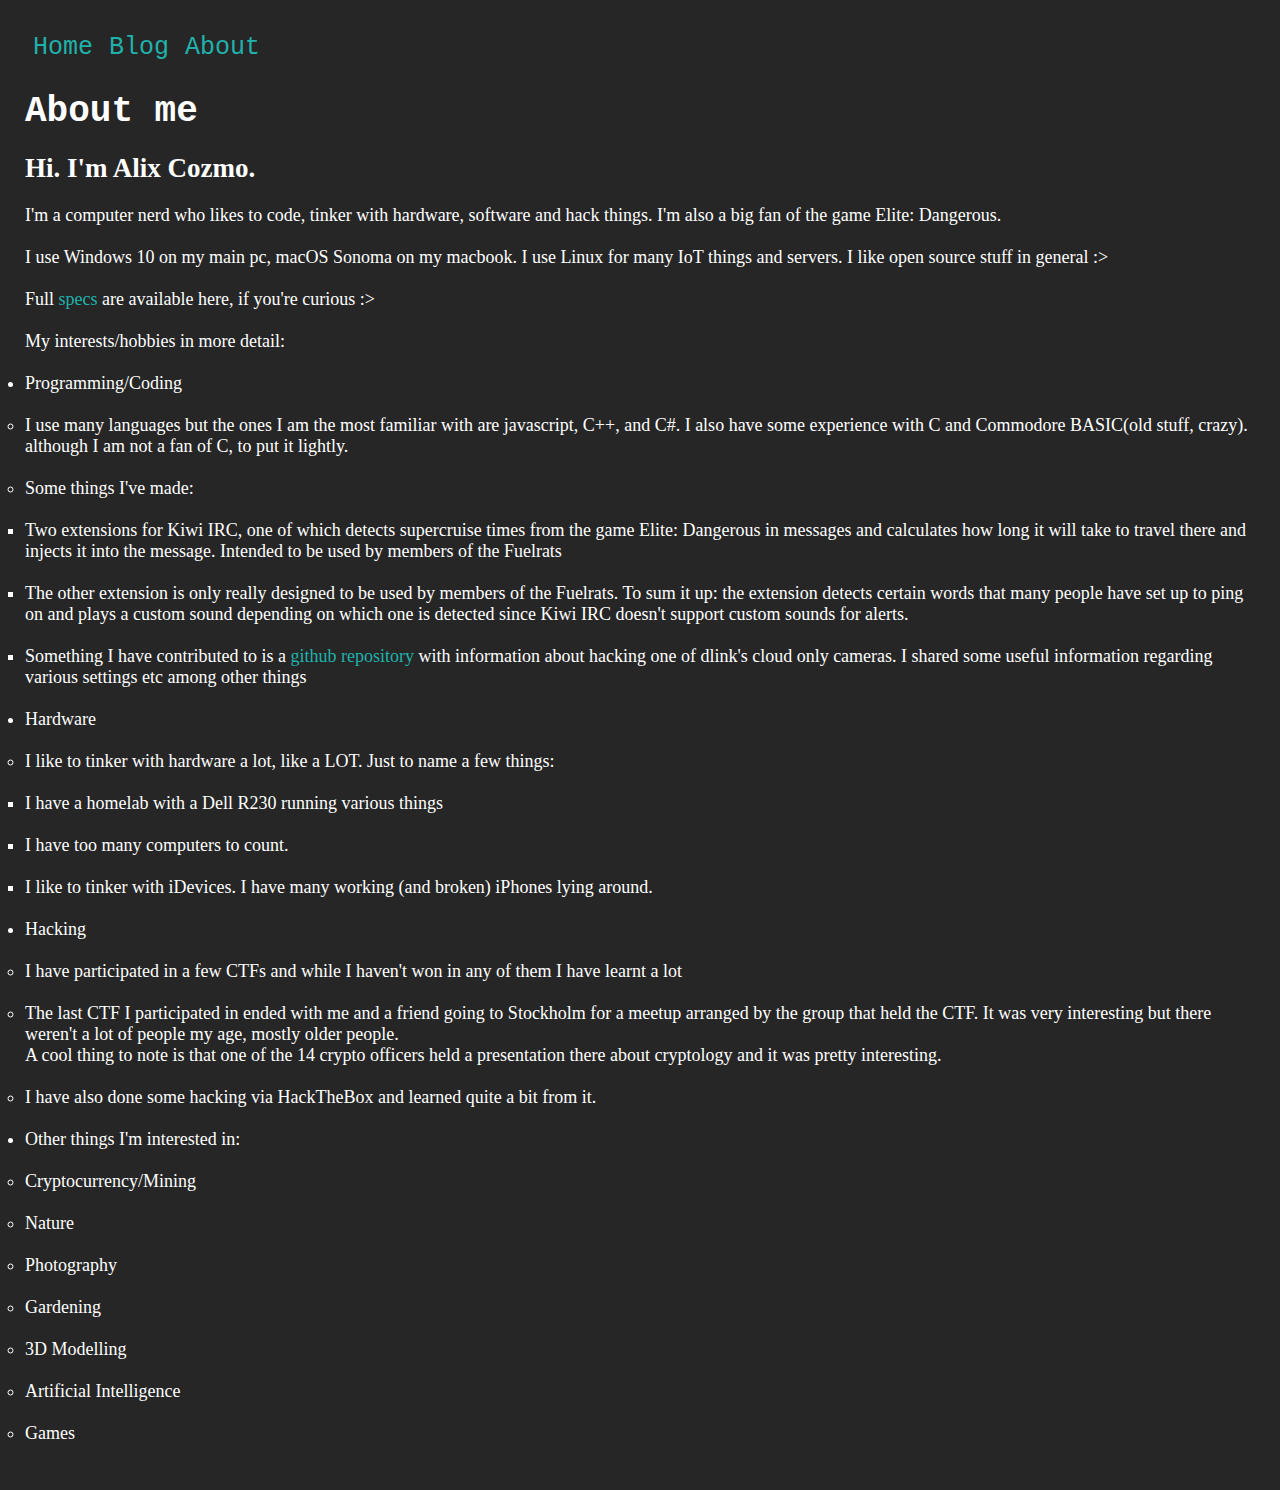
==== about.html @ 7b61ffe6 "Update about.html" ====
<!DOCTYPE html>
<link rel="stylesheet" href="style.css">
<style>
    body {
        padding: 25px;
        background-color: #262626;
        color: #FFFFFF;
        font-size: 18px;
    }

    ul1 {
        list-style-type: none;
        margin: 0;
        padding: 0;
    }


    li1 {
        float: left;
    }

    a {
        display: inline-block;
        color: rgba(255, 255, 255, 0.8);
        background: #3085d6;
        transition: 0.5s;
    }
    .p3 {
        font-family: "Lucida Console", "Courier New", monospace;
    }
    a:link {
        color: lightseagreen;
        background-color: transparent;
        text-decoration: none;
    }
    a:visited {
        color: lightseagreen;
        background-color: transparent;
        text-decoration: none;
    }
    a:hover {
        color: black;
        background-color: transparent;
        text-decoration: underline;
        color: white;
        text-shadow: 0 5px 15px #afe0f5;
    }
</style>
<html>
<body>
<ul1>
  <li style="float: left; font-size: 25px;"<p class="p3"><a href="index.html" style="text-decoration:none; display: block; padding: 8px;">Home</a></li></p>
  <li style="float: left; font-size: 25px;"<p class="p3"><a href="blog.html" style="text-decoration:none; display: block; padding: 8px;">Blog</a></li></p>
  <li style="float: left; font-size: 25px;"<p class="p3"><a href="about.html" style="text-decoration:none; display: block; padding: 8px;">About</a></li></p>
</ul1>
</div>
<br>
<h1 class="p3">About me</h1>
<br>
<h2>Hi. I'm Alix Cozmo.</h2>
<br>
<p>I'm a computer nerd who likes to code, tinker with hardware, software and hack things. I'm also a big fan of the game Elite: Dangerous.</p>
<br>
<p>I use Windows 10 on my main pc, macOS Sonoma on my macbook. I use Linux for many IoT things and servers. I like open source stuff in general :></p>
<br>
<p>Full <a href="specs.html">specs</a> are available here, if you're curious :></p>
<br>
<p>My interests/hobbies in more detail:</p>
<br>
<ul>
    <li>Programming/Coding</li>
    <br>
    <ul>
        <li>I use many languages but the ones I am the most familiar with are javascript, C++, and C#. I also have some experience with C and Commodore BASIC(old stuff, crazy). although I am not a fan of C, to put it lightly.</li>
      <br>

      <li>Some things I've made:</li>
      <ul>
          <br>
          <li>Two extensions for Kiwi IRC, one of which detects supercruise times from the game Elite: Dangerous in messages and calculates how long it will take to travel there and injects it into the message. Intended to be used by members of the Fuelrats</li>
          <br>
          <li>The other extension is only really designed to be used by members of the Fuelrats. To sum it up: the extension detects certain words that many people have set up to ping on and plays a custom sound depending on which one is detected since Kiwi IRC doesn't support custom sounds for alerts.</li>
          <br>

          <li>Something I have contributed to is a <a href="https://github.com/mouldybread/DCS-6100LH">github repository</a> with information about hacking one of dlink's cloud only cameras. I shared some useful information regarding various settings etc among other things</li>
          <br>
      </ul>
    </ul>


<li>Hardware</li>
<br>
    <ul>
        <li>I like to tinker with hardware a lot, like a LOT.  Just to name a few things:</li>
        <br>
        <ul>
            <li>I have a homelab with a Dell R230 running various things</li>
            <br>
            <li>I have too many computers to count.</li>
            <br>
            <li>I like to tinker with iDevices. I have many working (and broken) iPhones lying around.</li>
        </ul>
    </ul>
<br>
<li>Hacking</li>
<br>
    <ul>
        <li>I have participated in a few CTFs and while I haven't won in any of them I have learnt a lot</li>
        <br>
        <li>The last CTF I participated in ended with me and a friend going to Stockholm for a meetup arranged by the group that held the CTF. It was very interesting but there weren't a lot of people my age, mostly older people.<br>
        A cool thing to note is that one of the 14 crypto officers held a presentation there about cryptology and it was pretty interesting.</li>
        <br>
        <li>I have also done some hacking via HackTheBox and learned quite a bit from it.</li>
    </ul>
<br>
<li>Other things I'm interested in:</li>
<ul>
    <br>
    <li>Cryptocurrency/Mining</li>
    <br>
    <li>Nature</li>
    <br>
    <li>Photography</li>
    <br>
    <li>Gardening</li>
    <br>
    <li>3D Modelling</li>
    <br>
    <li>Artificial Intelligence</li>
    <br>
    <li>Games</li>
    <br>
</html>
---- style.css ----
* {
  padding: 0;
  margin: 0;
  box-sizing: border-box;
}
body {
  min-height: 100vh;
  display: flex;
  flex-direction: column;
  /*align-items: center;*/
  /*justify-content: center;*/
}
.FUCK {
    margin: auto;
    width: 70%;
    padding: 10px;
}
button {
    background-image: linear-gradient(to right, #9309ae 0%, #6607b6 51%, #9309ae 100%)
}
button2 {
    background-image: linear-gradient(#9309ae 0%, #6607b6 51%, #9309ae 100%)
}
button {
    margin: 10px;
    padding: 15px 45px;
    text-align: center;
    transition: 0.8s;
    color: #FFFFFF;
    box-shadow: 0 0 20px #9309ae;
    border-radius: 10px;
    border: 1px solid #99939300;
    vertical-align: top;
}
button2 {
    margin: 10px;
    padding: 15px 45px;
    text-align: center;
    transition: 0.8s;
    background-size: 200% auto;
    color: #FFFFFF;
    box-shadow: 0 0 20px #9309ae;
    border-radius: 10px;
    border: 1px solid #99939300;
    vertical-align: top;
}
button:hover {
    background-position: right center; /* change the direction of the change here*/
    color: #FFFFFF;
    text-shadow: 0 0 15px #ffffff;
    box-shadow: 0 0 20px #9f42ed;
}
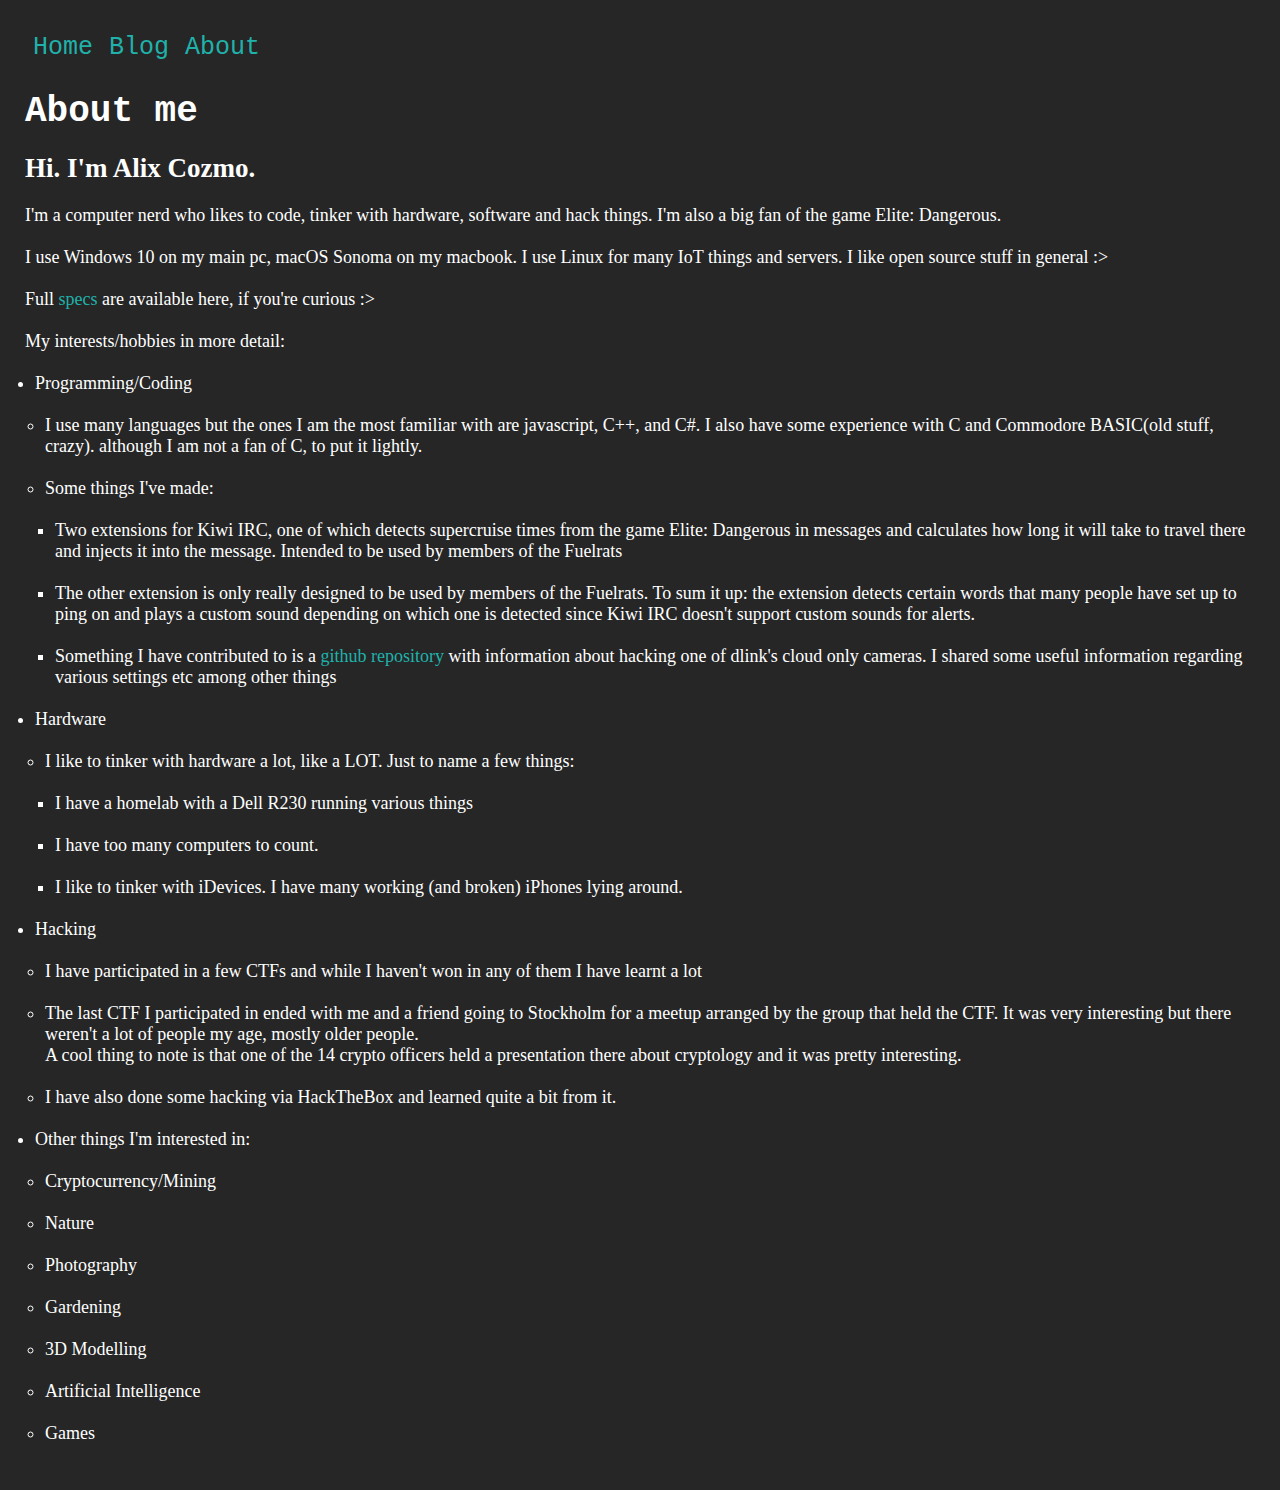
==== commit b841431f: "Add files via upload" ====
--- a/about.html
+++ b/about.html
@@ -14,10 +14,10 @@
         padding: 0;
     }
 
+    ul {
+        padding-left: 10px;
+    }   
 
-    li1 {
-        float: left;
-    }
 
     a {
         display: inline-block;
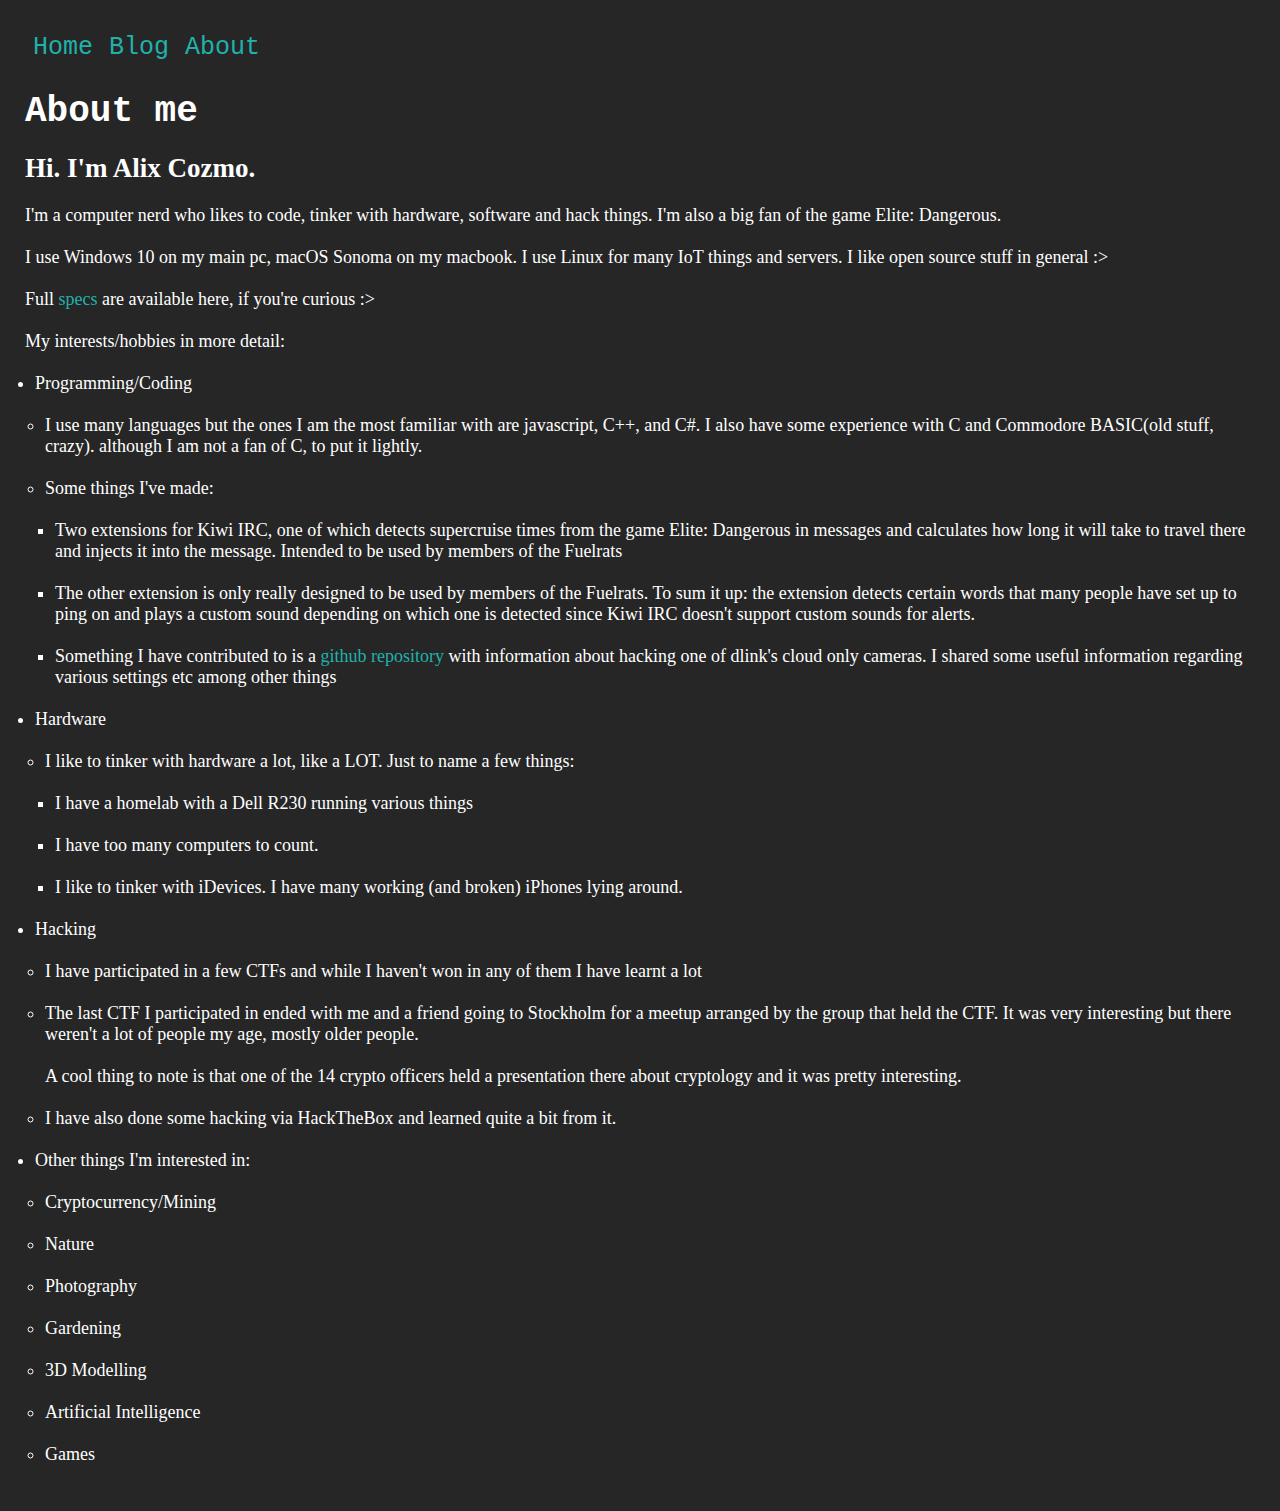
==== commit 16df3af7: "Add files via upload" ====
--- a/about.html
+++ b/about.html
@@ -107,7 +107,7 @@
     <ul>
         <li>I have participated in a few CTFs and while I haven't won in any of them I have learnt a lot</li>
         <br>
-        <li>The last CTF I participated in ended with me and a friend going to Stockholm for a meetup arranged by the group that held the CTF. It was very interesting but there weren't a lot of people my age, mostly older people.<br>
+        <li>The last CTF I participated in ended with me and a friend going to Stockholm for a meetup arranged by the group that held the CTF. It was very interesting but there weren't a lot of people my age, mostly older people.<br><br>
         A cool thing to note is that one of the 14 crypto officers held a presentation there about cryptology and it was pretty interesting.</li>
         <br>
         <li>I have also done some hacking via HackTheBox and learned quite a bit from it.</li>
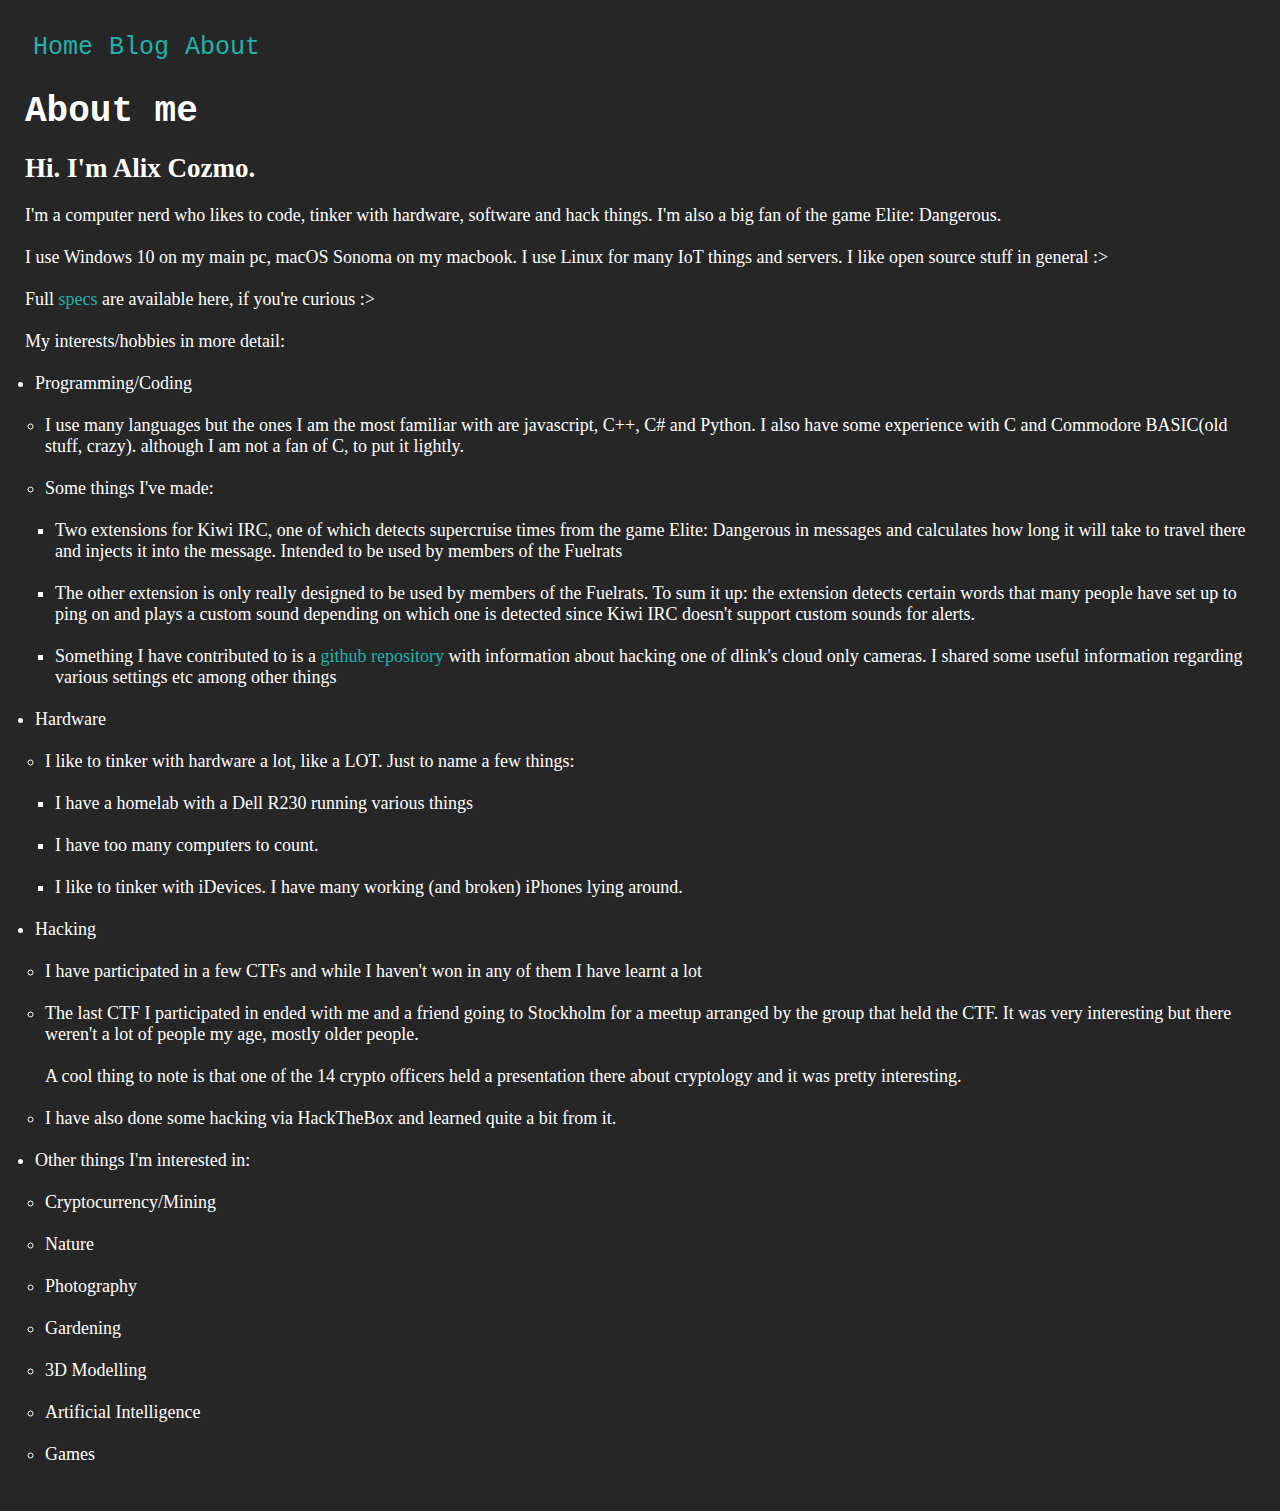
==== commit e3f4ecf5: "Add files via upload" ====
--- a/about.html
+++ b/about.html
@@ -71,7 +71,7 @@
     <li>Programming/Coding</li>
     <br>
     <ul>
-        <li>I use many languages but the ones I am the most familiar with are javascript, C++, and C#. I also have some experience with C and Commodore BASIC(old stuff, crazy). although I am not a fan of C, to put it lightly.</li>
+        <li>I use many languages but the ones I am the most familiar with are javascript, C++, C# and Python. I also have some experience with C and Commodore BASIC(old stuff, crazy). although I am not a fan of C, to put it lightly.</li>
       <br>
 
       <li>Some things I've made:</li>
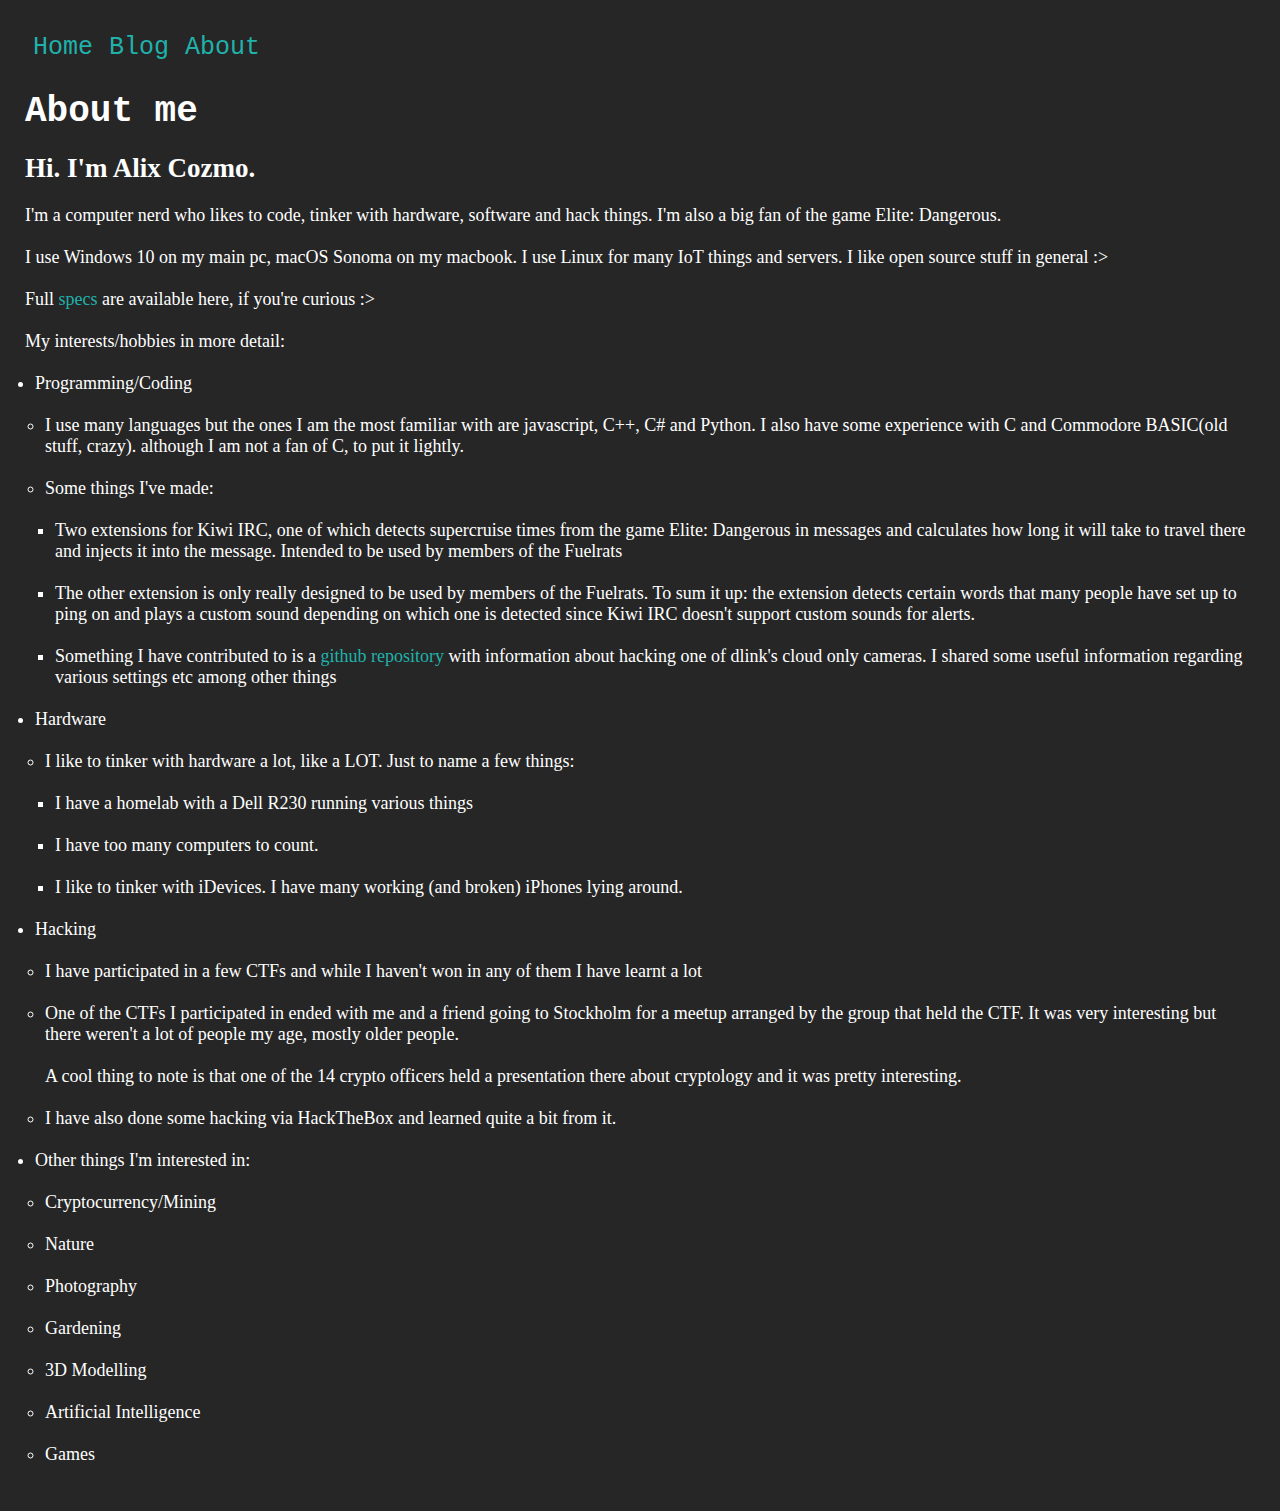
==== commit 0a8cea8a: "Update about.html" ====
--- a/about.html
+++ b/about.html
@@ -107,7 +107,7 @@
     <ul>
         <li>I have participated in a few CTFs and while I haven't won in any of them I have learnt a lot</li>
         <br>
-        <li>The last CTF I participated in ended with me and a friend going to Stockholm for a meetup arranged by the group that held the CTF. It was very interesting but there weren't a lot of people my age, mostly older people.<br><br>
+        <li>One of the CTFs I participated in ended with me and a friend going to Stockholm for a meetup arranged by the group that held the CTF. It was very interesting but there weren't a lot of people my age, mostly older people.<br><br>
         A cool thing to note is that one of the 14 crypto officers held a presentation there about cryptology and it was pretty interesting.</li>
         <br>
         <li>I have also done some hacking via HackTheBox and learned quite a bit from it.</li>
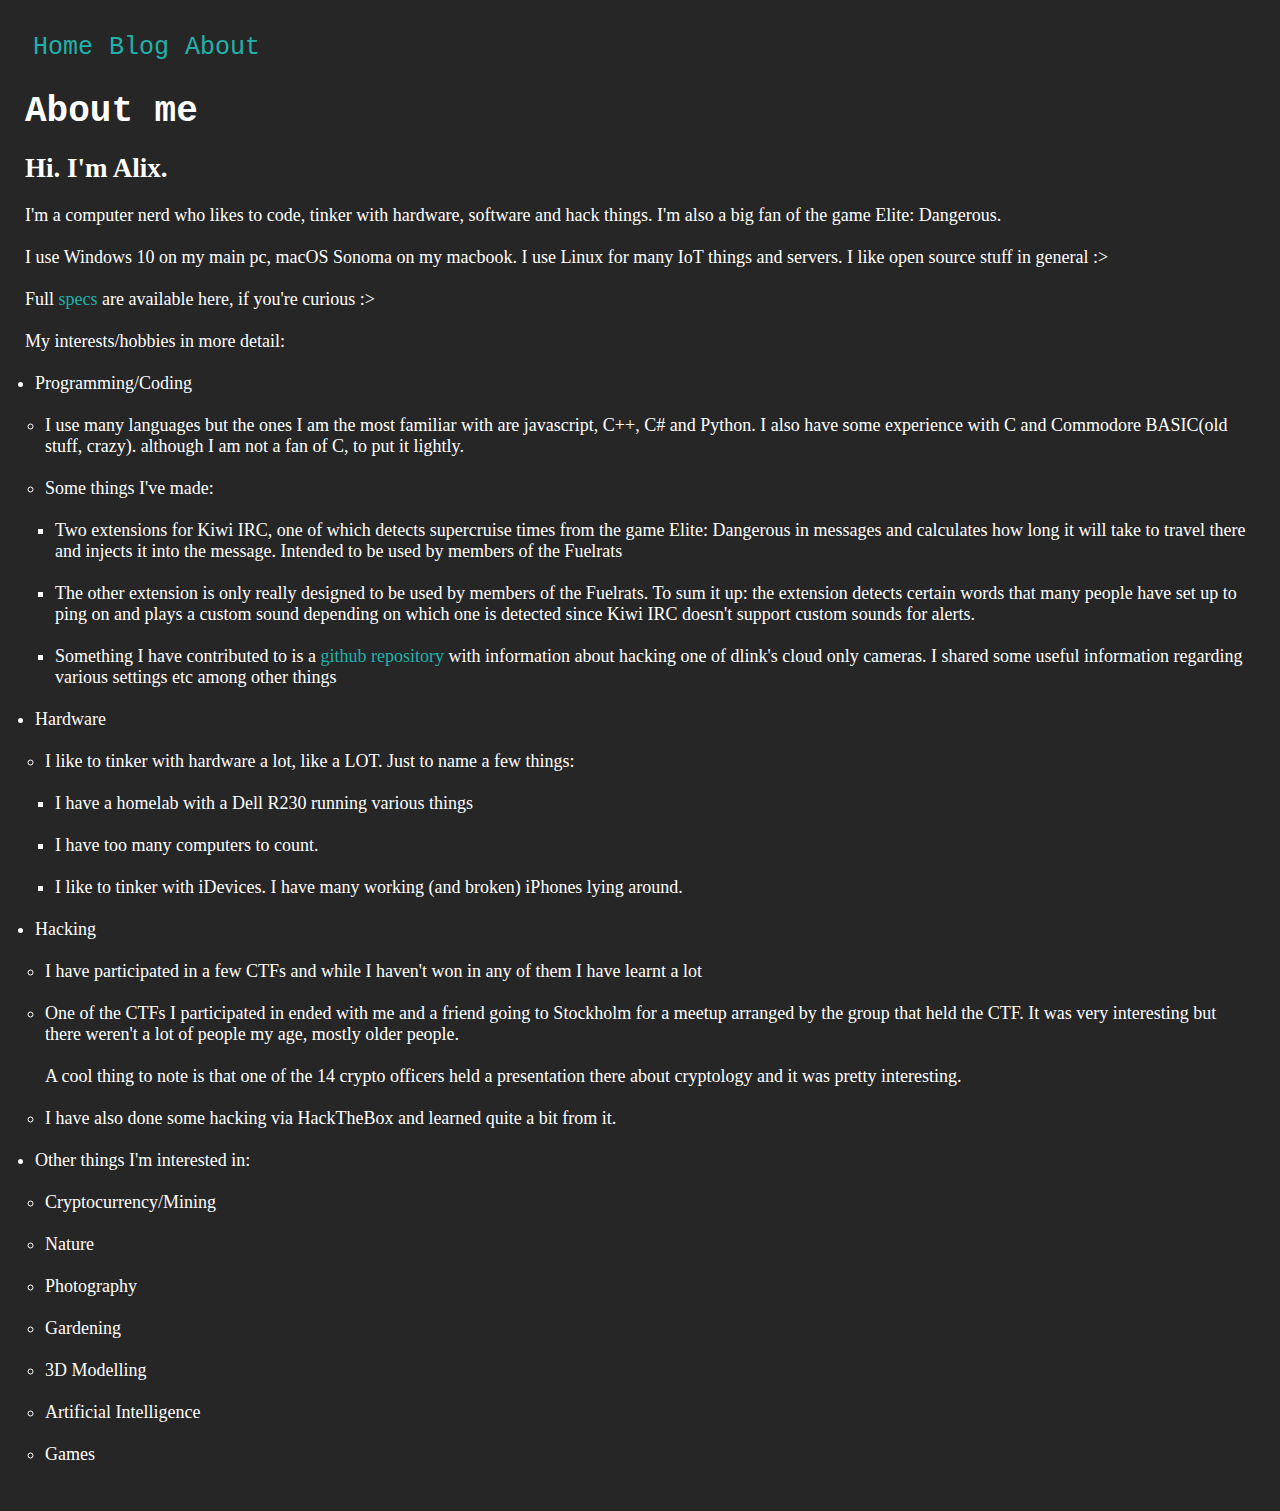
==== commit a8b31e8c: "Update about.html" ====
--- a/about.html
+++ b/about.html
@@ -57,7 +57,7 @@
 <br>
 <h1 class="p3">About me</h1>
 <br>
-<h2>Hi. I'm Alix Cozmo.</h2>
+<h2>Hi. I'm Alix.</h2>
 <br>
 <p>I'm a computer nerd who likes to code, tinker with hardware, software and hack things. I'm also a big fan of the game Elite: Dangerous.</p>
 <br>
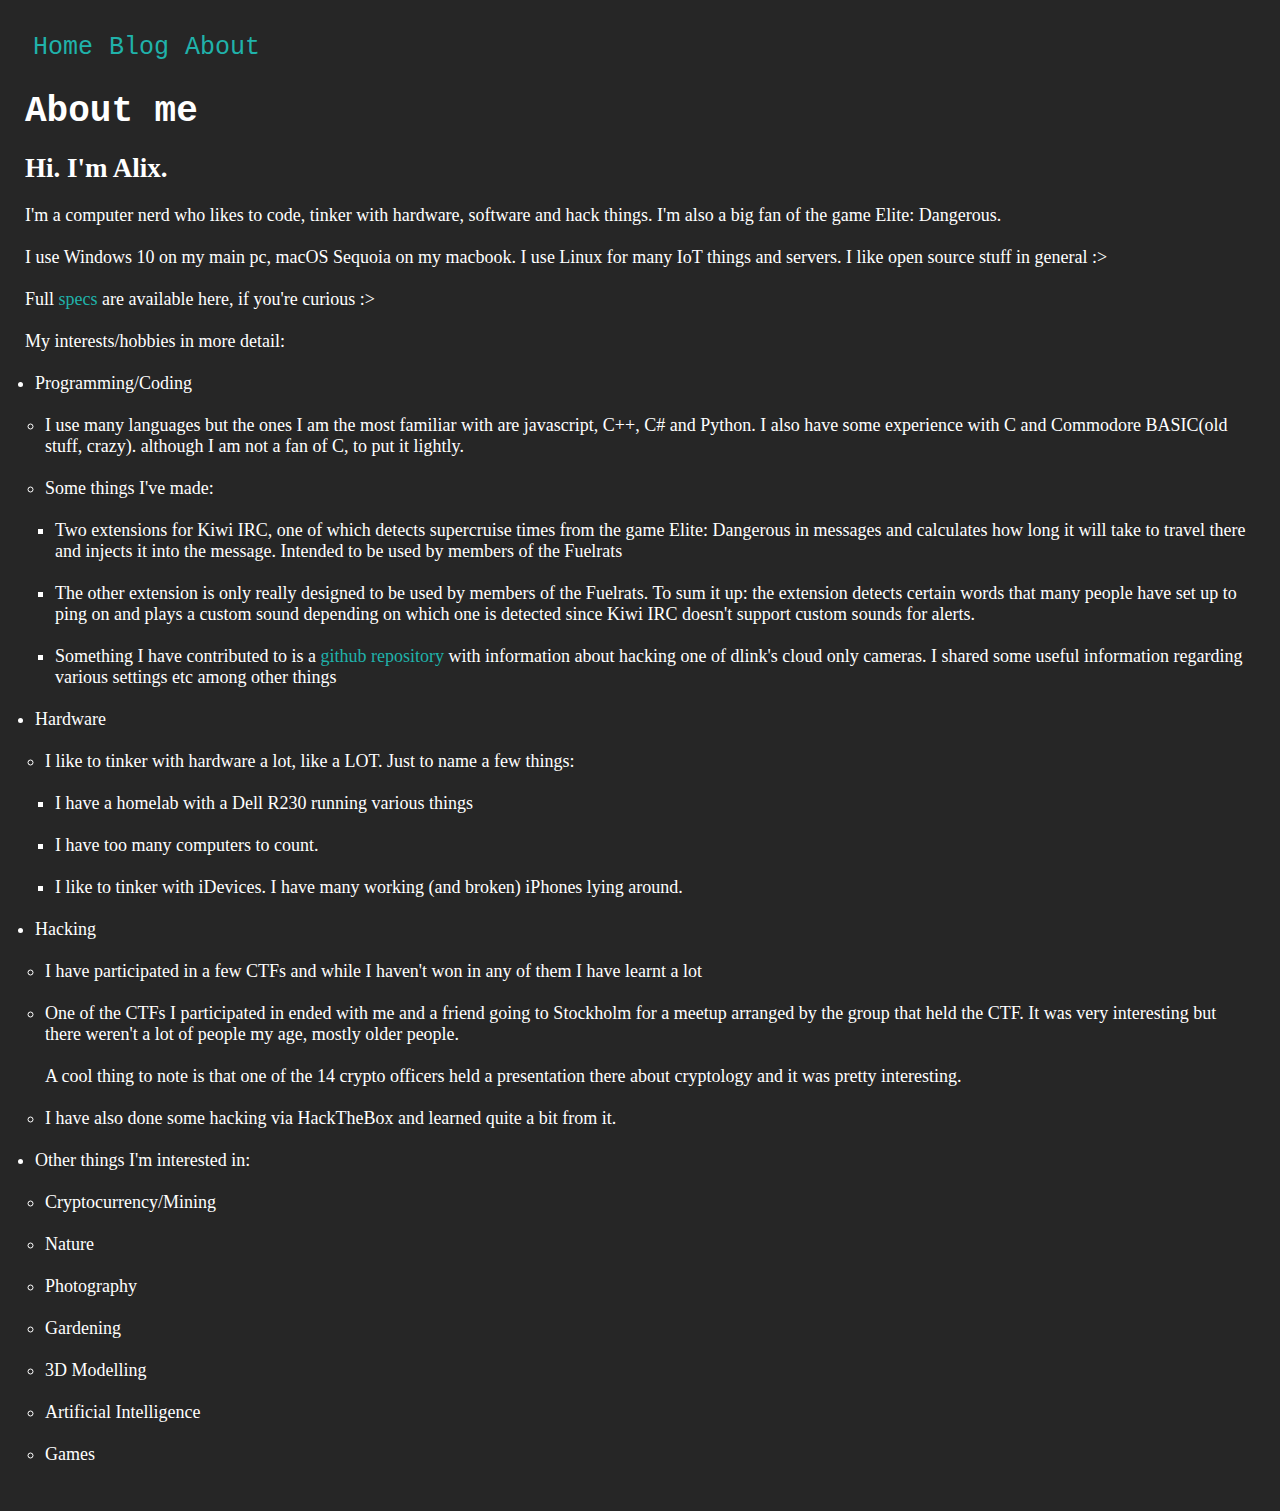
==== commit e429fbad: "Update about.html" ====
--- a/about.html
+++ b/about.html
@@ -61,7 +61,7 @@
 <br>
 <p>I'm a computer nerd who likes to code, tinker with hardware, software and hack things. I'm also a big fan of the game Elite: Dangerous.</p>
 <br>
-<p>I use Windows 10 on my main pc, macOS Sonoma on my macbook. I use Linux for many IoT things and servers. I like open source stuff in general :></p>
+<p>I use Windows 10 on my main pc, macOS Sequoia on my macbook. I use Linux for many IoT things and servers. I like open source stuff in general :></p>
 <br>
 <p>Full <a href="specs.html">specs</a> are available here, if you're curious :></p>
 <br>
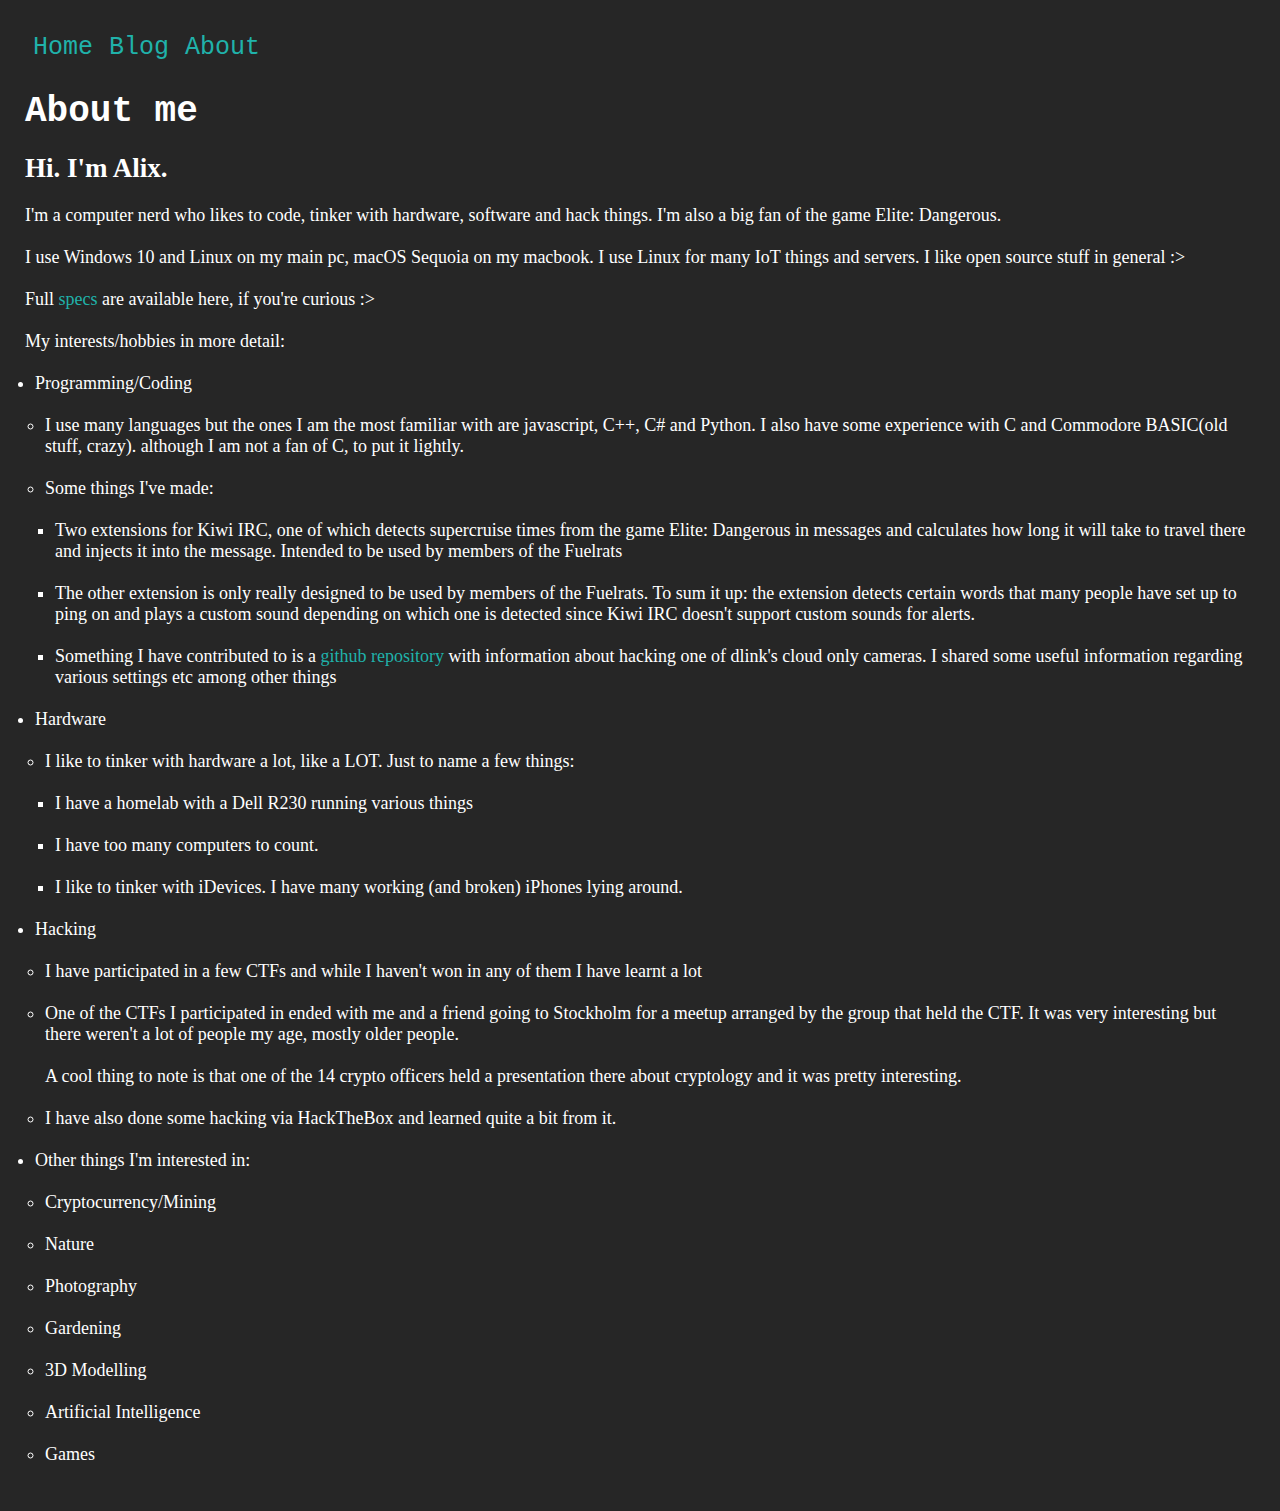
==== commit 81e4b57c: "Update about.html" ====
--- a/about.html
+++ b/about.html
@@ -61,7 +61,7 @@
 <br>
 <p>I'm a computer nerd who likes to code, tinker with hardware, software and hack things. I'm also a big fan of the game Elite: Dangerous.</p>
 <br>
-<p>I use Windows 10 on my main pc, macOS Sequoia on my macbook. I use Linux for many IoT things and servers. I like open source stuff in general :></p>
+<p>I use Windows 10 and Linux on my main pc, macOS Sequoia on my macbook. I use Linux for many IoT things and servers. I like open source stuff in general :></p>
 <br>
 <p>Full <a href="specs.html">specs</a> are available here, if you're curious :></p>
 <br>
